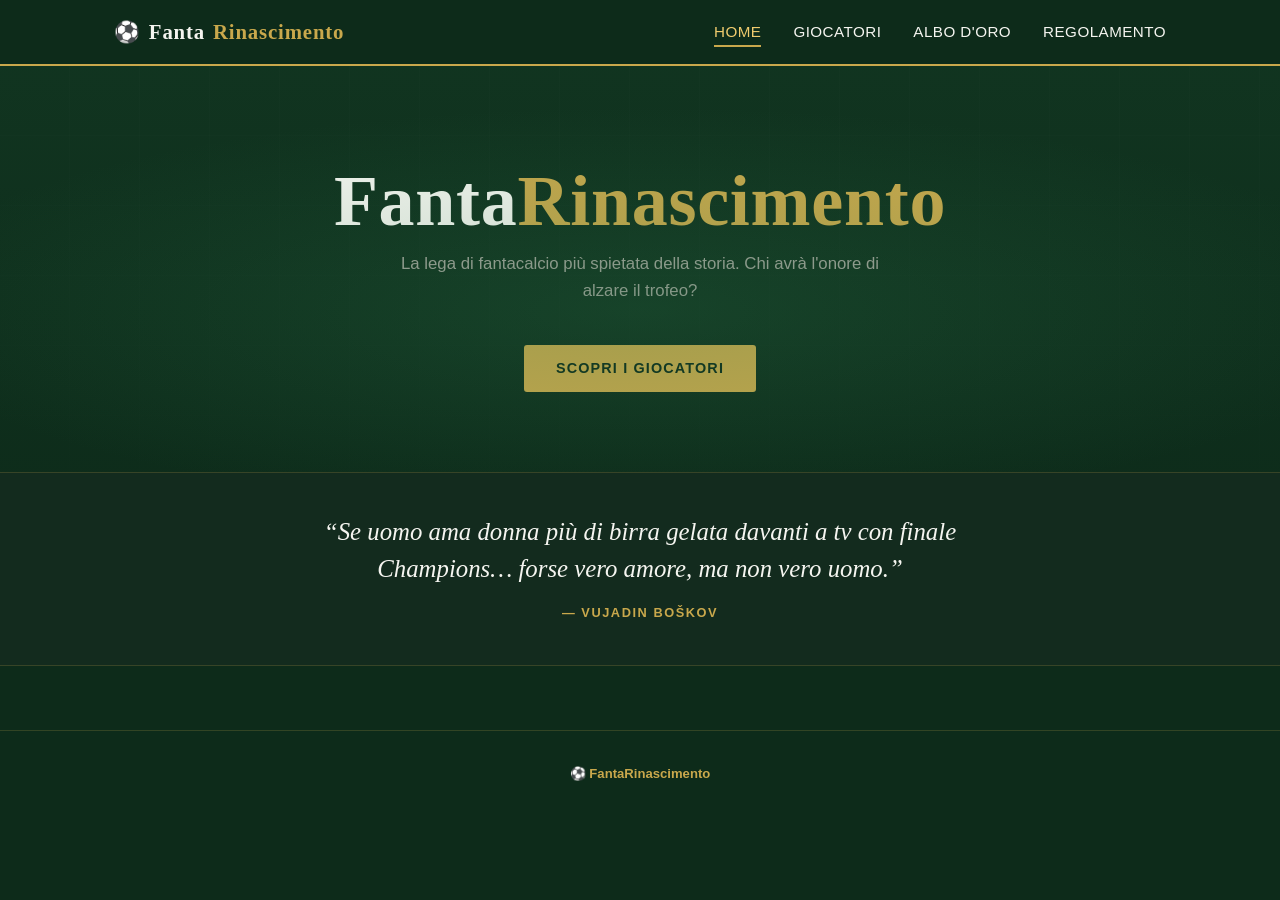
==== index.html @ 8ab82f5c "Correggi nome in FantaRinascimento e uniforma footer Co-Authored-By: Claude Sonnet 4.6 <noreply@anth" ====
<!DOCTYPE html>
<html lang="it">
<head>
  <meta charset="UTF-8" />
  <meta name="viewport" content="width=device-width, initial-scale=1.0" />
  <title>FantaRinascimento – La Lega</title>
  <link rel="icon" type="image/svg+xml" href="favicon.svg" />
  <link rel="stylesheet" href="style.css" />
</head>
<body>

  <!-- NAVBAR -->
  <nav>
    <div class="nav-inner">
      <a class="nav-logo" href="index.html">⚽ <span>Fanta</span>Rinascimento</a>
      <button class="nav-toggle" aria-label="Menu" id="nav-toggle">
        <span></span><span></span><span></span>
      </button>
      <ul class="nav-links" id="nav-links">
        <li><a href="index.html" class="active">Home</a></li>
        <li><a href="giocatori.html">Giocatori</a></li>
        <li><a href="albo-doro.html">Albo d'Oro</a></li>
        <li><a href="regolamento.html">Regolamento</a></li>
      </ul>
    </div>
  </nav>

  <!-- HERO -->
  <section class="hero">
    <h1>Fanta<em>Rinascimento</em></h1>
    <p class="hero-subtitle">La lega di fantacalcio più spietata della storia. Chi avrà l'onore di alzare il trofeo?</p>
    <a href="giocatori.html" class="btn">Scopri i Giocatori</a>
  </section>

  <!-- QUOTE BAR -->
  <div class="stats-bar">
    <div class="section" style="justify-content: center; padding: 2.5rem 2rem;">
      <blockquote class="boskov-quote">
        <p>&#8220;Se uomo ama donna più di birra gelata davanti a tv con finale Champions&#8230; forse vero amore, ma non vero uomo.&#8221;</p>
        <cite>— Vujadin Boškov</cite>
      </blockquote>
    </div>
  </div>

  <!-- FOOTER -->
  <footer>
    <p>⚽ <strong>FantaRinascimento</strong></p>
  </footer>

  <script>
    var t = document.getElementById('nav-toggle');
    var l = document.getElementById('nav-links');
    t.addEventListener('click', function() {
      t.classList.toggle('open');
      l.classList.toggle('open');
    });
  </script>
</body>
</html>
---- style.css ----
/* ===== RESET & BASE ===== */
*, *::before, *::after { box-sizing: border-box; margin: 0; padding: 0; }

:root {
  --green-dark:   #0d2b1a;
  --green-mid:    #1a4a2e;
  --green-light:  #2e7d4f;
  --gold:         #c9a84c;
  --gold-light:   #f0cc6e;
  --white:        #f5f5f0;
  --gray:         #a0a098;
  --card-bg:      #132b1e;
  --font-head:    'Georgia', serif;
  --font-body:    'Helvetica Neue', Arial, sans-serif;
}

html { scroll-behavior: smooth; }

body {
  background-color: var(--green-dark);
  color: var(--white);
  font-family: var(--font-body);
  font-size: 16px;
  line-height: 1.6;
  min-height: 100vh;
}

a { color: var(--gold-light); text-decoration: none; }
a:hover { color: var(--white); }

/* ===== NAVBAR ===== */
nav {
  background: var(--green-dark);
  border-bottom: 2px solid var(--gold);
  position: sticky;
  top: 0;
  z-index: 100;
}

.nav-inner {
  max-width: 1100px;
  margin: 0 auto;
  display: flex;
  align-items: center;
  justify-content: space-between;
  padding: 0 1.5rem;
  height: 64px;
}

.nav-logo {
  font-family: var(--font-head);
  font-size: 1.3rem;
  font-weight: bold;
  color: var(--gold);
  letter-spacing: 0.04em;
  display: flex;
  align-items: center;
  gap: 0.5rem;
}

.nav-logo span { color: var(--white); }
a.nav-logo { text-decoration: none; }

.nav-links { display: flex; gap: 2rem; list-style: none; }

.nav-links a {
  color: var(--white);
  font-size: 0.95rem;
  font-weight: 500;
  letter-spacing: 0.03em;
  text-transform: uppercase;
  padding: 0.3rem 0;
  border-bottom: 2px solid transparent;
  transition: border-color 0.2s, color 0.2s;
}

.nav-links a:hover,
.nav-links a.active {
  color: var(--gold-light);
  border-bottom-color: var(--gold);
}

/* ===== HERO ===== */
.hero {
  background:
    linear-gradient(to bottom, rgba(13,43,26,0.7) 0%, rgba(13,43,26,0.95) 100%),
    repeating-linear-gradient(
      to right,
      transparent 0px, transparent 69px,
      rgba(255,255,255,0.03) 69px, rgba(255,255,255,0.03) 70px
    ),
    repeating-linear-gradient(
      to bottom,
      transparent 0px, transparent 69px,
      rgba(255,255,255,0.03) 69px, rgba(255,255,255,0.03) 70px
    ),
    var(--green-mid);
  text-align: center;
  padding: 6rem 1.5rem 5rem;
  position: relative;
  overflow: hidden;
}

.hero::before {
  content: '';
  position: absolute;
  inset: 0;
  background: radial-gradient(ellipse 60% 50% at 50% 60%, rgba(46,125,79,0.25), transparent);
  pointer-events: none;
}

.hero-badge {
  display: inline-block;
  background: var(--gold);
  color: var(--green-dark);
  font-size: 0.7rem;
  font-weight: 700;
  letter-spacing: 0.15em;
  text-transform: uppercase;
  padding: 0.3rem 1rem;
  border-radius: 2px;
  margin-bottom: 1.2rem;
}

.hero h1 {
  font-family: var(--font-head);
  font-size: clamp(2.4rem, 6vw, 4.5rem);
  font-weight: 700;
  color: var(--white);
  line-height: 1.1;
  letter-spacing: 0.01em;
  margin-bottom: 0.6rem;
}

.hero h1 em {
  font-style: normal;
  color: var(--gold);
}

.hero-subtitle {
  font-size: 1.05rem;
  color: var(--gray);
  max-width: 520px;
  margin: 0 auto 2.5rem;
}

.btn {
  display: inline-block;
  background: var(--gold);
  color: var(--green-dark);
  font-size: 0.9rem;
  font-weight: 700;
  letter-spacing: 0.08em;
  text-transform: uppercase;
  padding: 0.75rem 2rem;
  border-radius: 3px;
  transition: background 0.2s, transform 0.15s;
}
.btn:hover { background: var(--gold-light); color: var(--green-dark); transform: translateY(-2px); }

/* ===== SECTION ===== */
.section { max-width: 1100px; margin: 0 auto; padding: 4rem 1.5rem; }
.section-title {
  font-family: var(--font-head);
  font-size: 1.8rem;
  color: var(--gold);
  margin-bottom: 0.3rem;
}
.section-divider {
  width: 48px; height: 3px;
  background: var(--gold);
  margin-bottom: 2rem;
  border-radius: 2px;
}

/* ===== STATS BAR ===== */
.stats-bar {
  background: var(--card-bg);
  border-top: 1px solid rgba(201,168,76,0.2);
  border-bottom: 1px solid rgba(201,168,76,0.2);
}
.stats-bar .section {
  display: flex;
  justify-content: space-around;
  padding: 2.5rem 1.5rem;
  flex-wrap: wrap;
  gap: 1.5rem;
}
.stat { text-align: center; }
.stat-num {
  font-family: var(--font-head);
  font-size: 2.6rem;
  font-weight: 700;
  color: var(--gold);
  line-height: 1;
}
.stat-label {
  font-size: 0.8rem;
  color: var(--gray);
  text-transform: uppercase;
  letter-spacing: 0.1em;
  margin-top: 0.3rem;
}

/* ===== CARDS GRID ===== */
.cards-grid {
  display: grid;
  grid-template-columns: repeat(auto-fill, minmax(280px, 1fr));
  gap: 1.25rem;
}

.card {
  background: var(--card-bg);
  border: 1px solid rgba(201,168,76,0.15);
  border-radius: 6px;
  padding: 1.5rem;
  transition: border-color 0.2s, transform 0.15s;
}
.card:hover { border-color: var(--gold); transform: translateY(-3px); }
.card-icon { font-size: 2rem; margin-bottom: 0.75rem; }
.card-title { font-family: var(--font-head); font-size: 1.1rem; color: var(--gold-light); margin-bottom: 0.4rem; }
.card-text { font-size: 0.9rem; color: var(--gray); }

/* ===== BOSKOV QUOTE ===== */
.boskov-quote {
  text-align: center;
  max-width: 680px;
  border: none;
}
.boskov-quote p {
  font-family: var(--font-head);
  font-size: clamp(1.15rem, 3vw, 1.55rem);
  font-style: italic;
  color: var(--white);
  line-height: 1.5;
  margin-bottom: 0.75rem;
}
.boskov-quote cite {
  font-size: 0.8rem;
  font-style: normal;
  font-weight: 700;
  letter-spacing: 0.12em;
  text-transform: uppercase;
  color: var(--gold);
}

/* ===== CLASSIFICA TABLE ===== */
.table-wrap { overflow-x: auto; }

table {
  width: 100%;
  border-collapse: collapse;
  font-size: 0.95rem;
}

thead tr {
  background: var(--green-mid);
  border-bottom: 2px solid var(--gold);
}

thead th {
  padding: 0.85rem 1rem;
  text-align: left;
  font-size: 0.75rem;
  font-weight: 700;
  letter-spacing: 0.1em;
  text-transform: uppercase;
  color: var(--gold);
}

tbody tr {
  border-bottom: 1px solid rgba(255,255,255,0.06);
  transition: background 0.15s;
}
tbody tr:hover { background: rgba(46,125,79,0.15); }

tbody td {
  padding: 0.85rem 1rem;
  color: var(--white);
  vertical-align: middle;
}

.rank {
  font-weight: 700;
  font-size: 1.1rem;
  color: var(--gray);
  width: 2rem;
}
.rank-1 { color: var(--gold); }
.rank-2 { color: #c0c0c0; }
.rank-3 { color: #cd7f32; }

.team-name { font-weight: 600; }
.team-owner { font-size: 0.82rem; color: var(--gray); display: block; margin-top: 1px; }

.pts { font-weight: 700; font-size: 1.05rem; color: var(--gold-light); }

.badge-campione {
  background: var(--gold);
  color: var(--green-dark);
  font-size: 0.65rem;
  font-weight: 700;
  letter-spacing: 0.1em;
  text-transform: uppercase;
  padding: 0.2rem 0.5rem;
  border-radius: 2px;
  margin-left: 0.5rem;
}

/* ===== TITOLI IN CARICA ===== */
.titoli-grid {
  display: grid;
  grid-template-columns: repeat(3, 1fr);
  gap: 1.25rem;
  margin-bottom: 4rem;
}

.titolo-card {
  background: linear-gradient(135deg, var(--green-mid), var(--card-bg));
  border: 2px solid var(--gold);
  border-radius: 8px;
  padding: 2.5rem 1.5rem;
  text-align: center;
}

.titolo-icon { font-size: 3.5rem; margin-bottom: 0.5rem; line-height: 1; }
.titolo-logo { width: 80px !important; height: 80px !important; max-width: 80px; max-height: 80px; display: block; margin: 0 auto; object-fit: contain; }

.titolo-label {
  font-size: 0.7rem;
  font-weight: 700;
  letter-spacing: 0.15em;
  text-transform: uppercase;
  color: var(--gold);
  margin-bottom: 0.4rem;
}

.titolo-stagione {
  font-size: 0.75rem;
  color: var(--gray);
  margin-bottom: 0.75rem;
}

.titolo-squadra {
  font-family: var(--font-head);
  font-size: 1.8rem;
  color: var(--white);
  margin-bottom: 0.25rem;
}

.titolo-owner { font-size: 0.95rem; color: var(--gray); }

@media (max-width: 768px) {
  .titoli-grid { grid-template-columns: 1fr; }
}

/* ===== ALBO D'ORO ===== */
.albo-grid {
  display: grid;
  grid-template-columns: repeat(auto-fill, minmax(240px, 1fr));
  gap: 1.25rem;
}

.albo-card {
  background: var(--card-bg);
  border: 1px solid rgba(201,168,76,0.2);
  border-radius: 6px;
  padding: 1.5rem 1.5rem 1.2rem;
  text-align: center;
  transition: border-color 0.2s, transform 0.15s;
}
.albo-card:hover { border-color: var(--gold); transform: translateY(-3px); }

.albo-anno {
  font-size: 0.75rem;
  font-weight: 700;
  letter-spacing: 0.15em;
  text-transform: uppercase;
  color: var(--gray);
  margin-bottom: 0.5rem;
}
.albo-trophy { font-size: 2.2rem; margin-bottom: 0.5rem; }
.albo-squadra {
  font-family: var(--font-head);
  font-size: 1.2rem;
  color: var(--gold);
  margin-bottom: 0.25rem;
}
.albo-owner { font-size: 0.85rem; color: var(--gray); }
.albo-pts { font-size: 0.8rem; color: var(--gold-light); margin-top: 0.4rem; }

.albo-stagione {
  font-family: var(--font-head);
  font-weight: 700;
  color: var(--gold);
  white-space: nowrap;
}

/* ===== GIOCATORI PAGE ===== */
.giocatori-grid {
  display: grid;
  grid-template-columns: repeat(auto-fill, minmax(300px, 1fr));
  gap: 1.5rem;
}

.giocatore-card {
  background: var(--card-bg);
  border: 1px solid rgba(201,168,76,0.15);
  border-radius: 6px;
  overflow: hidden;
  transition: border-color 0.2s, transform 0.15s;
}
.giocatore-card:hover { border-color: var(--gold); transform: translateY(-3px); }

.giocatore-header {
  background: var(--green-mid);
  padding: 1rem 1.25rem;
  display: flex;
  align-items: center;
  gap: 0.75rem;
  border-bottom: 1px solid rgba(201,168,76,0.2);
}

.giocatore-avatar {
  width: 44px; height: 44px;
  background: var(--green-dark);
  border-radius: 50%;
  border: 2px solid var(--gold);
  display: flex;
  align-items: center;
  justify-content: center;
  font-size: 1.3rem;
  flex-shrink: 0;
}

.giocatore-info .name { font-weight: 700; font-size: 1rem; color: var(--white); }
.giocatore-info .squad { font-size: 0.82rem; color: var(--gold-light); margin-top: 1px; }

.giocatore-body {
  padding: 1rem 1.25rem 1.25rem;
}
.giocatore-dal {
  font-size: 0.72rem;
  font-weight: 700;
  letter-spacing: 0.12em;
  text-transform: uppercase;
  color: var(--gold);
  margin-bottom: 0.6rem;
}
.giocatore-desc {
  font-size: 0.88rem;
  color: var(--gray);
  line-height: 1.6;
}

/* ===== PAGE HERO (inner pages) ===== */
.page-hero {
  background: linear-gradient(135deg, var(--green-mid) 0%, var(--green-dark) 100%);
  border-bottom: 2px solid var(--gold);
  padding: 3.5rem 1.5rem 3rem;
  text-align: center;
}
.page-hero h1 {
  font-family: var(--font-head);
  font-size: clamp(2rem, 5vw, 3rem);
  color: var(--gold);
  margin-bottom: 0.4rem;
}
.page-hero p { color: var(--gray); font-size: 1rem; max-width: 500px; margin: 0 auto; }

/* ===== REGOLAMENTO ===== */
.reg-section { max-width: 760px; }

.reg-block { margin-bottom: 3rem; }

.reg-title {
  font-family: var(--font-head);
  font-size: 1.3rem;
  color: var(--gold);
  margin-bottom: 0.3rem;
}

.reg-list {
  list-style: none;
  display: flex;
  flex-direction: column;
  gap: 0.6rem;
}

.reg-list li {
  font-size: 0.95rem;
  color: var(--gray);
  padding-left: 1.2rem;
  position: relative;
  line-height: 1.6;
}

.reg-list li::before {
  content: '—';
  position: absolute;
  left: 0;
  color: var(--green-light);
  font-weight: 700;
}

.reg-list li strong { color: var(--white); }

/* ===== FOOTER ===== */
footer {
  background: var(--green-dark);
  border-top: 1px solid rgba(201,168,76,0.2);
  text-align: center;
  padding: 2rem 1.5rem;
  margin-top: 4rem;
}
footer p { font-size: 0.82rem; color: var(--gray); }
footer strong { color: var(--gold); }

/* ===== HAMBURGER BUTTON ===== */
.nav-toggle {
  display: none;
  flex-direction: column;
  justify-content: center;
  gap: 5px;
  background: none;
  border: none;
  cursor: pointer;
  padding: 0.25rem;
  z-index: 200;
}
.nav-toggle span {
  display: block;
  width: 24px;
  height: 2px;
  background: var(--white);
  border-radius: 2px;
  transition: transform 0.25s, opacity 0.2s;
}
.nav-toggle.open span:nth-child(1) { transform: translateY(7px) rotate(45deg); }
.nav-toggle.open span:nth-child(2) { opacity: 0; }
.nav-toggle.open span:nth-child(3) { transform: translateY(-7px) rotate(-45deg); }

/* ===== RESPONSIVE ===== */
@media (max-width: 768px) {
  /* Navbar */
  .nav-toggle { display: flex; }

  .nav-inner { flex-wrap: wrap; height: auto; padding: 0 1.25rem; }
  .nav-logo { height: 64px; }

  .nav-links {
    display: none;
    flex-direction: column;
    width: 100%;
    gap: 0;
    padding: 0.25rem 0 0.75rem;
    border-top: 1px solid rgba(255,255,255,0.08);
  }
  .nav-links.open { display: flex; }

  .nav-links li { border-bottom: 1px solid rgba(255,255,255,0.06); }
  .nav-links a {
    display: block;
    padding: 0.85rem 0;
    font-size: 1rem;
    border-bottom: none;
  }
  .nav-links a.active { color: var(--gold-light); }

  /* Hero */
  .hero { padding: 4rem 1.25rem 3.5rem; }
  .hero-subtitle { font-size: 0.95rem; }

  /* Sections */
  .section { padding: 2.5rem 1.25rem; }
  .page-hero { padding: 2.5rem 1.25rem 2rem; }

  /* Grids → colonna singola */
  .giocatori-grid,
  .albo-grid,
  .cards-grid {
    grid-template-columns: 1fr;
  }

  /* Footer */
  footer { margin-top: 2rem; }

  /* ---- Tabelle albo-table e stat-table: layout a card su mobile ---- */
  .table-wrap { overflow-x: visible; }

  .albo-table,
  .stat-table { display: block; }

  .albo-table thead,
  .stat-table thead { display: none; }

  .albo-table tbody,
  .stat-table tbody { display: block; }

  .albo-table tr,
  .stat-table tr {
    display: block;
    background: var(--card-bg);
    border: 1px solid rgba(201,168,76,0.2);
    border-radius: 6px;
    padding: 0.75rem 1rem;
    margin-bottom: 0.75rem;
  }

  .albo-table td,
  .stat-table td {
    display: flex;
    justify-content: space-between;
    align-items: center;
    padding: 0.45rem 0;
    border-bottom: 1px solid rgba(255,255,255,0.05);
    font-size: 0.88rem;
  }

  .albo-table td:last-child,
  .stat-table td:last-child { border-bottom: none; }

  .albo-table td::before,
  .stat-table td::before {
    font-size: 0.7rem;
    font-weight: 700;
    text-transform: uppercase;
    letter-spacing: 0.08em;
    color: var(--gold);
    flex-shrink: 0;
    margin-right: 1rem;
  }

  /* Label per albo-table */
  .albo-table td:nth-child(1)::before { content: 'Stagione'; }
  .albo-table td:nth-child(2)::before { content: '🏆 Campionato'; }
  .albo-table td:nth-child(3)::before { content: '⭐ Champions'; }
  .albo-table td:nth-child(4)::before { content: '🥇 Coppa Italia'; }

  /* Label per stat-table */
  .stat-table td:nth-child(1)::before { content: 'Manager'; }
  .stat-table td:nth-child(2)::before { content: '🏆 Camp.'; }
  .stat-table td:nth-child(3)::before { content: '⭐ Champ.'; }
  .stat-table td:nth-child(4)::before { content: '🥇 Coppa'; }
}
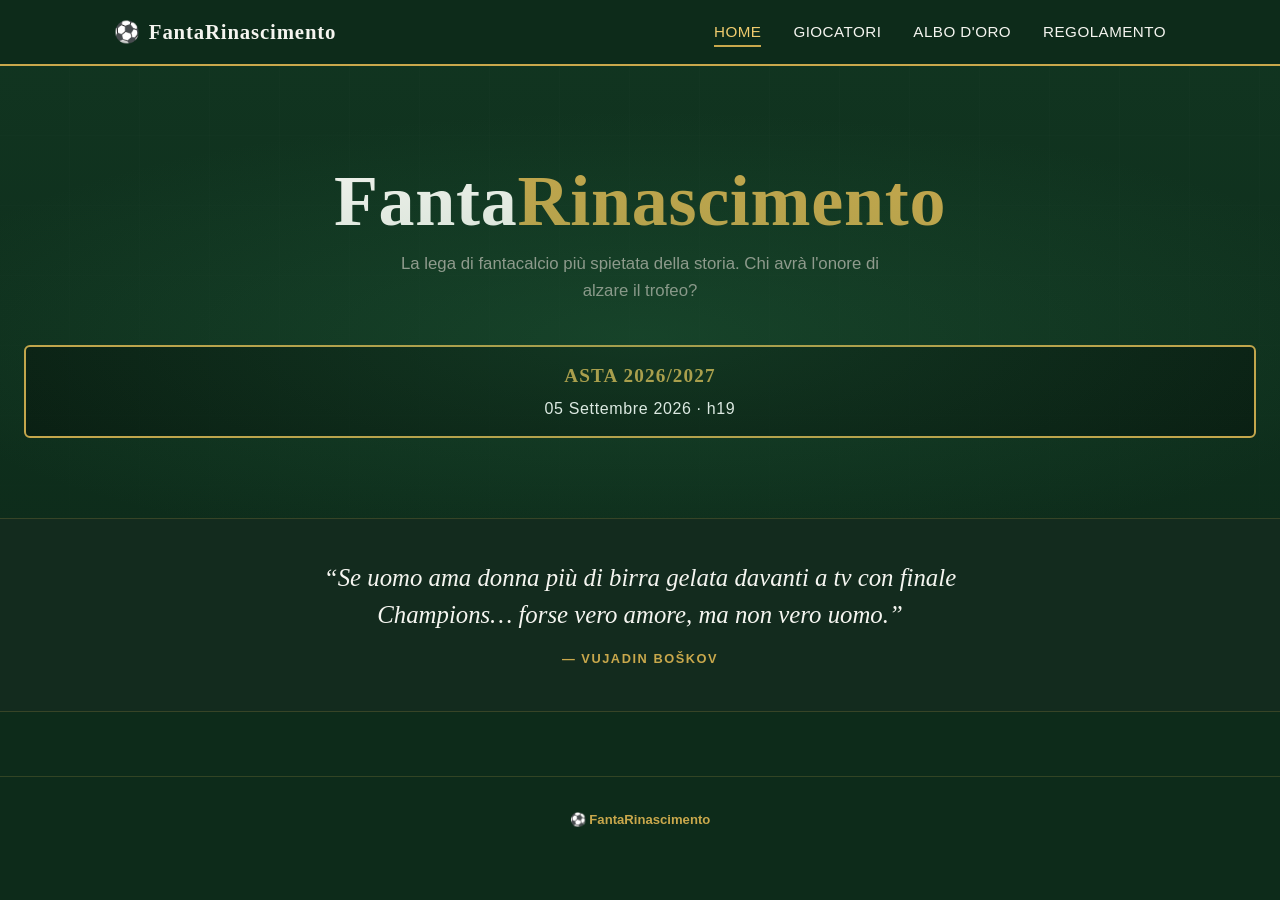
==== commit 2f8bb1bb: "Sostituisce bottone hero con box Asta 2026/2027 in home page Co-Authored-By: Claude Sonnet 4.6 <nore" ====
--- a/index.html
+++ b/index.html
@@ -4,7 +4,7 @@
   <meta charset="UTF-8" />
   <meta name="viewport" content="width=device-width, initial-scale=1.0" />
   <title>FantaRinascimento – La Lega</title>
-  <link rel="icon" type="image/svg+xml" href="favicon.svg" />
+  <link rel="icon" type="image/png" href="favicon.png" />
   <link rel="stylesheet" href="style.css" />
 </head>
 <body>
@@ -12,7 +12,7 @@
   <!-- NAVBAR -->
   <nav>
     <div class="nav-inner">
-      <a class="nav-logo" href="index.html">⚽ <span>Fanta</span>Rinascimento</a>
+      <a class="nav-logo" href="index.html">⚽ <span>FantaRinascimento</span></a>
       <button class="nav-toggle" aria-label="Menu" id="nav-toggle">
         <span></span><span></span><span></span>
       </button>
@@ -29,7 +29,10 @@
   <section class="hero">
     <h1>Fanta<em>Rinascimento</em></h1>
     <p class="hero-subtitle">La lega di fantacalcio più spietata della storia. Chi avrà l'onore di alzare il trofeo?</p>
-    <a href="giocatori.html" class="btn">Scopri i Giocatori</a>
+    <div class="asta-info">
+      <span class="asta-label">Asta 2026/2027</span>
+      <span class="asta-date">05 Settembre 2026 · h19</span>
+    </div>
   </section>
 
   <!-- QUOTE BAR -->
--- a/style.css
+++ b/style.css
@@ -158,6 +158,31 @@
 }
 .btn:hover { background: var(--gold-light); color: var(--green-dark); transform: translateY(-2px); }
 
+.asta-info {
+  display: flex;
+  flex-direction: column;
+  align-items: center;
+  gap: 0.25rem;
+  background: rgba(0,0,0,0.35);
+  border: 2px solid var(--gold);
+  border-radius: 6px;
+  padding: 0.9rem 2.5rem;
+  margin-top: 0.5rem;
+}
+.asta-label {
+  font-family: var(--font-head);
+  font-size: 1.2rem;
+  font-weight: 700;
+  color: var(--gold);
+  letter-spacing: 0.06em;
+  text-transform: uppercase;
+}
+.asta-date {
+  font-size: 1rem;
+  color: #fff;
+  letter-spacing: 0.04em;
+}
+
 /* ===== SECTION ===== */
 .section { max-width: 1100px; margin: 0 auto; padding: 4rem 1.5rem; }
 .section-title {
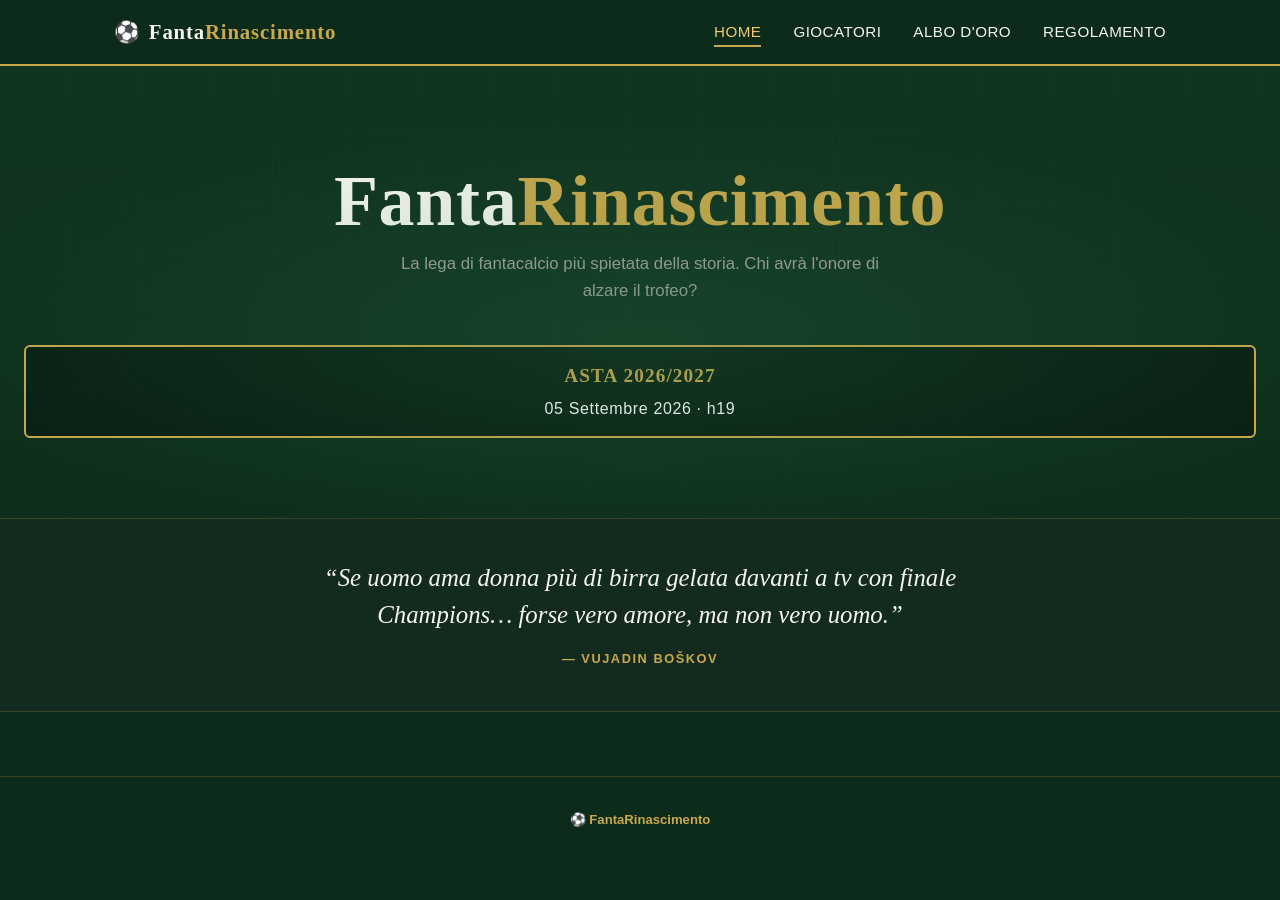
==== commit 476b5496: "Colora Rinascimento in oro nella navbar su tutte le pagine Co-Authored-By: Claude Sonnet 4.6 <norepl" ====
--- a/index.html
+++ b/index.html
@@ -12,7 +12,7 @@
   <!-- NAVBAR -->
   <nav>
     <div class="nav-inner">
-      <a class="nav-logo" href="index.html">⚽ <span>FantaRinascimento</span></a>
+      <a class="nav-logo" href="index.html">⚽ <span>Fanta<em>Rinascimento</em></span></a>
       <button class="nav-toggle" aria-label="Menu" id="nav-toggle">
         <span></span><span></span><span></span>
       </button>
--- a/style.css
+++ b/style.css
@@ -59,6 +59,7 @@
 }
 
 .nav-logo span { color: var(--white); }
+.nav-logo span em { font-style: normal; color: var(--gold); }
 a.nav-logo { text-decoration: none; }
 
 .nav-links { display: flex; gap: 2rem; list-style: none; }
@@ -594,6 +595,7 @@
 
   /* Hero */
   .hero { padding: 4rem 1.25rem 3.5rem; }
+  .hero h1 { font-size: clamp(1.6rem, 8vw, 2.4rem); }
   .hero-subtitle { font-size: 0.95rem; }
 
   /* Sections */
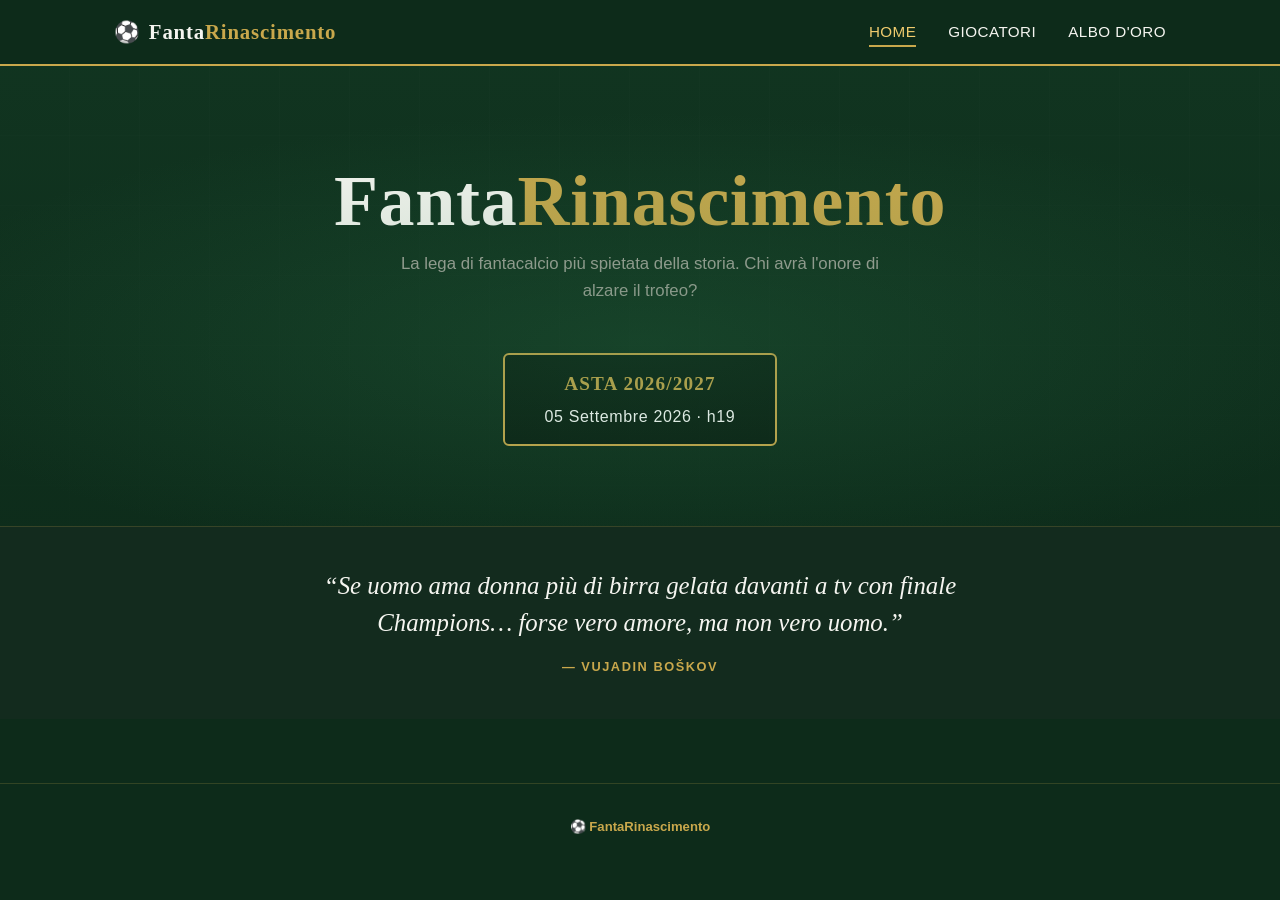
==== commit a1f54ead: "Rimuove pagina Regolamento e aggiunge Francesco DiGiovambattista Co-Authored-By: Claude Sonnet 5 <no" ====
--- a/index.html
+++ b/index.html
@@ -20,7 +20,6 @@
         <li><a href="index.html" class="active">Home</a></li>
         <li><a href="giocatori.html">Giocatori</a></li>
         <li><a href="albo-doro.html">Albo d'Oro</a></li>
-        <li><a href="regolamento.html">Regolamento</a></li>
       </ul>
     </div>
   </nav>
--- a/style.css
+++ b/style.css
@@ -160,7 +160,7 @@
 .btn:hover { background: var(--gold-light); color: var(--green-dark); transform: translateY(-2px); }
 
 .asta-info {
-  display: flex;
+  display: inline-flex;
   flex-direction: column;
   align-items: center;
   gap: 0.25rem;
@@ -203,7 +203,6 @@
 .stats-bar {
   background: var(--card-bg);
   border-top: 1px solid rgba(201,168,76,0.2);
-  border-bottom: 1px solid rgba(201,168,76,0.2);
 }
 .stats-bar .section {
   display: flex;
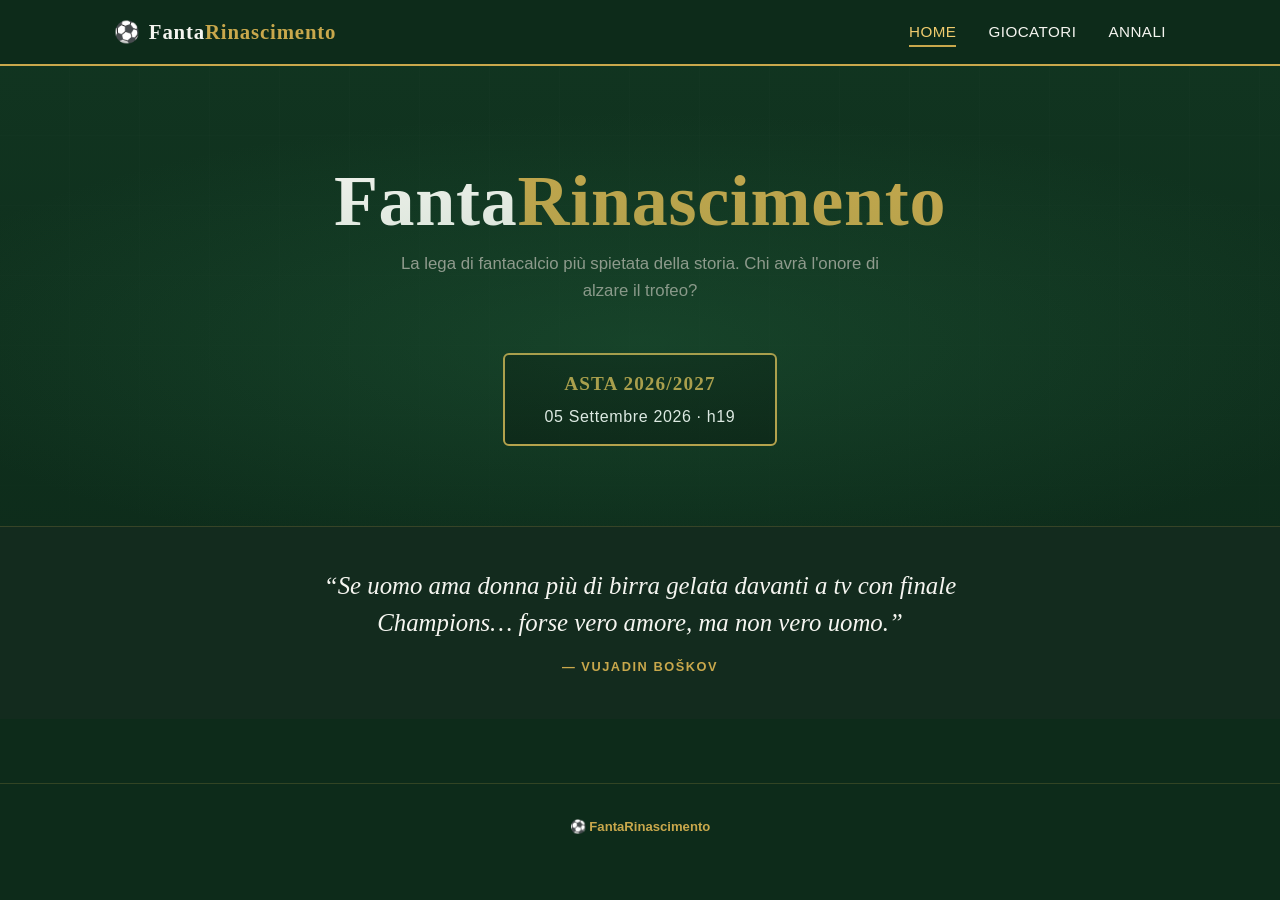
==== commit 9ed31260: "Sostituisce Albo d'Oro con sezione Annali Nuova pagina annali.html con timeline anno per anno: ogni " ====
--- a/index.html
+++ b/index.html
@@ -19,7 +19,7 @@
       <ul class="nav-links" id="nav-links">
         <li><a href="index.html" class="active">Home</a></li>
         <li><a href="giocatori.html">Giocatori</a></li>
-        <li><a href="albo-doro.html">Albo d'Oro</a></li>
+        <li><a href="annali.html">Annali</a></li>
       </ul>
     </div>
   </nav>
--- a/style.css
+++ b/style.css
@@ -305,120 +305,98 @@
   vertical-align: middle;
 }
 
-.rank {
-  font-weight: 700;
-  font-size: 1.1rem;
-  color: var(--gray);
-  width: 2rem;
-}
-.rank-1 { color: var(--gold); }
-.rank-2 { color: #c0c0c0; }
-.rank-3 { color: #cd7f32; }
-
-.team-name { font-weight: 600; }
-.team-owner { font-size: 0.82rem; color: var(--gray); display: block; margin-top: 1px; }
-
-.pts { font-weight: 700; font-size: 1.05rem; color: var(--gold-light); }
-
-.badge-campione {
-  background: var(--gold);
-  color: var(--green-dark);
-  font-size: 0.65rem;
-  font-weight: 700;
-  letter-spacing: 0.1em;
-  text-transform: uppercase;
-  padding: 0.2rem 0.5rem;
-  border-radius: 2px;
-  margin-left: 0.5rem;
-}
-
-/* ===== TITOLI IN CARICA ===== */
-.titoli-grid {
+/* ===== ANNALI ===== */
+.annali-year { margin-bottom: 3.5rem; }
+.annali-year:last-child { margin-bottom: 0; }
+
+.annali-year-header {
+  display: flex;
+  align-items: baseline;
+  gap: 0.75rem;
+  margin-bottom: 1.5rem;
+  padding-bottom: 0.75rem;
+  border-bottom: 1px solid rgba(201,168,76,0.2);
+}
+
+.annali-year-num {
+  font-family: var(--font-head);
+  font-size: 2rem;
+  font-weight: 700;
+  color: var(--gold);
+}
+
+.annali-year-sub {
+  font-size: 0.78rem;
+  font-weight: 700;
+  letter-spacing: 0.12em;
+  text-transform: uppercase;
+  color: var(--gray);
+}
+
+.eventi-list {
+  display: flex;
+  flex-direction: column;
+  gap: 1.25rem;
+}
+
+.evento-card {
+  background: var(--card-bg);
+  border: 1px solid rgba(201,168,76,0.15);
+  border-radius: 6px;
+  overflow: hidden;
   display: grid;
-  grid-template-columns: repeat(3, 1fr);
-  gap: 1.25rem;
-  margin-bottom: 4rem;
-}
-
-.titolo-card {
-  background: linear-gradient(135deg, var(--green-mid), var(--card-bg));
-  border: 2px solid var(--gold);
-  border-radius: 8px;
-  padding: 2.5rem 1.5rem;
+  grid-template-columns: 220px 1fr;
+  transition: border-color 0.2s;
+}
+.evento-card:hover { border-color: var(--gold); }
+
+.evento-foto {
+  background: var(--green-mid);
+  display: flex;
+  align-items: center;
+  justify-content: center;
+  min-height: 160px;
+}
+.evento-foto img {
+  width: 100%;
+  height: 100%;
+  object-fit: cover;
+  display: block;
+}
+.evento-foto-placeholder {
+  color: var(--gray);
+  font-size: 0.8rem;
   text-align: center;
-}
-
-.titolo-icon { font-size: 3.5rem; margin-bottom: 0.5rem; line-height: 1; }
-.titolo-logo { width: 80px !important; height: 80px !important; max-width: 80px; max-height: 80px; display: block; margin: 0 auto; object-fit: contain; }
-
-.titolo-label {
-  font-size: 0.7rem;
-  font-weight: 700;
-  letter-spacing: 0.15em;
+  padding: 1rem;
+  border: 1px dashed rgba(201,168,76,0.3);
+  border-radius: 4px;
+  margin: 1rem;
+}
+
+.evento-body { padding: 1.25rem 1.5rem; }
+.evento-data {
+  font-size: 0.72rem;
+  font-weight: 700;
+  letter-spacing: 0.12em;
   text-transform: uppercase;
   color: var(--gold);
   margin-bottom: 0.4rem;
 }
-
-.titolo-stagione {
-  font-size: 0.75rem;
-  color: var(--gray);
-  margin-bottom: 0.75rem;
-}
-
-.titolo-squadra {
-  font-family: var(--font-head);
-  font-size: 1.8rem;
+.evento-titolo {
+  font-family: var(--font-head);
+  font-size: 1.2rem;
   color: var(--white);
-  margin-bottom: 0.25rem;
-}
-
-.titolo-owner { font-size: 0.95rem; color: var(--gray); }
-
-@media (max-width: 768px) {
-  .titoli-grid { grid-template-columns: 1fr; }
-}
-
-/* ===== ALBO D'ORO ===== */
-.albo-grid {
-  display: grid;
-  grid-template-columns: repeat(auto-fill, minmax(240px, 1fr));
-  gap: 1.25rem;
-}
-
-.albo-card {
-  background: var(--card-bg);
-  border: 1px solid rgba(201,168,76,0.2);
-  border-radius: 6px;
-  padding: 1.5rem 1.5rem 1.2rem;
-  text-align: center;
-  transition: border-color 0.2s, transform 0.15s;
-}
-.albo-card:hover { border-color: var(--gold); transform: translateY(-3px); }
-
-.albo-anno {
-  font-size: 0.75rem;
-  font-weight: 700;
-  letter-spacing: 0.15em;
-  text-transform: uppercase;
-  color: var(--gray);
   margin-bottom: 0.5rem;
 }
-.albo-trophy { font-size: 2.2rem; margin-bottom: 0.5rem; }
-.albo-squadra {
-  font-family: var(--font-head);
-  font-size: 1.2rem;
-  color: var(--gold);
-  margin-bottom: 0.25rem;
-}
-.albo-owner { font-size: 0.85rem; color: var(--gray); }
-.albo-pts { font-size: 0.8rem; color: var(--gold-light); margin-top: 0.4rem; }
-
-.albo-stagione {
-  font-family: var(--font-head);
-  font-weight: 700;
-  color: var(--gold);
-  white-space: nowrap;
+.evento-desc {
+  font-size: 0.92rem;
+  color: var(--gray);
+  line-height: 1.6;
+}
+
+@media (max-width: 640px) {
+  .evento-card { grid-template-columns: 1fr; }
+  .evento-foto { min-height: 140px; }
 }
 
 /* ===== GIOCATORI PAGE ===== */
@@ -459,7 +437,7 @@
 }
 
 .giocatore-info .name { font-weight: 700; font-size: 1rem; color: var(--white); }
-.giocatore-info .squad { font-size: 0.82rem; color: var(--gold-light); margin-top: 1px; }
+.giocatore-info .soprannome { font-size: 0.85rem; font-weight: 700; color: var(--gold); margin-top: 2px; font-style: italic; }
 
 .giocatore-body {
   padding: 1rem 1.25rem 1.25rem;
@@ -603,69 +581,10 @@
 
   /* Grids → colonna singola */
   .giocatori-grid,
-  .albo-grid,
   .cards-grid {
     grid-template-columns: 1fr;
   }
 
   /* Footer */
   footer { margin-top: 2rem; }
-
-  /* ---- Tabelle albo-table e stat-table: layout a card su mobile ---- */
-  .table-wrap { overflow-x: visible; }
-
-  .albo-table,
-  .stat-table { display: block; }
-
-  .albo-table thead,
-  .stat-table thead { display: none; }
-
-  .albo-table tbody,
-  .stat-table tbody { display: block; }
-
-  .albo-table tr,
-  .stat-table tr {
-    display: block;
-    background: var(--card-bg);
-    border: 1px solid rgba(201,168,76,0.2);
-    border-radius: 6px;
-    padding: 0.75rem 1rem;
-    margin-bottom: 0.75rem;
-  }
-
-  .albo-table td,
-  .stat-table td {
-    display: flex;
-    justify-content: space-between;
-    align-items: center;
-    padding: 0.45rem 0;
-    border-bottom: 1px solid rgba(255,255,255,0.05);
-    font-size: 0.88rem;
-  }
-
-  .albo-table td:last-child,
-  .stat-table td:last-child { border-bottom: none; }
-
-  .albo-table td::before,
-  .stat-table td::before {
-    font-size: 0.7rem;
-    font-weight: 700;
-    text-transform: uppercase;
-    letter-spacing: 0.08em;
-    color: var(--gold);
-    flex-shrink: 0;
-    margin-right: 1rem;
-  }
-
-  /* Label per albo-table */
-  .albo-table td:nth-child(1)::before { content: 'Stagione'; }
-  .albo-table td:nth-child(2)::before { content: '🏆 Campionato'; }
-  .albo-table td:nth-child(3)::before { content: '⭐ Champions'; }
-  .albo-table td:nth-child(4)::before { content: '🥇 Coppa Italia'; }
-
-  /* Label per stat-table */
-  .stat-table td:nth-child(1)::before { content: 'Manager'; }
-  .stat-table td:nth-child(2)::before { content: '🏆 Camp.'; }
-  .stat-table td:nth-child(3)::before { content: '⭐ Champ.'; }
-  .stat-table td:nth-child(4)::before { content: '🥇 Coppa'; }
-}
+}
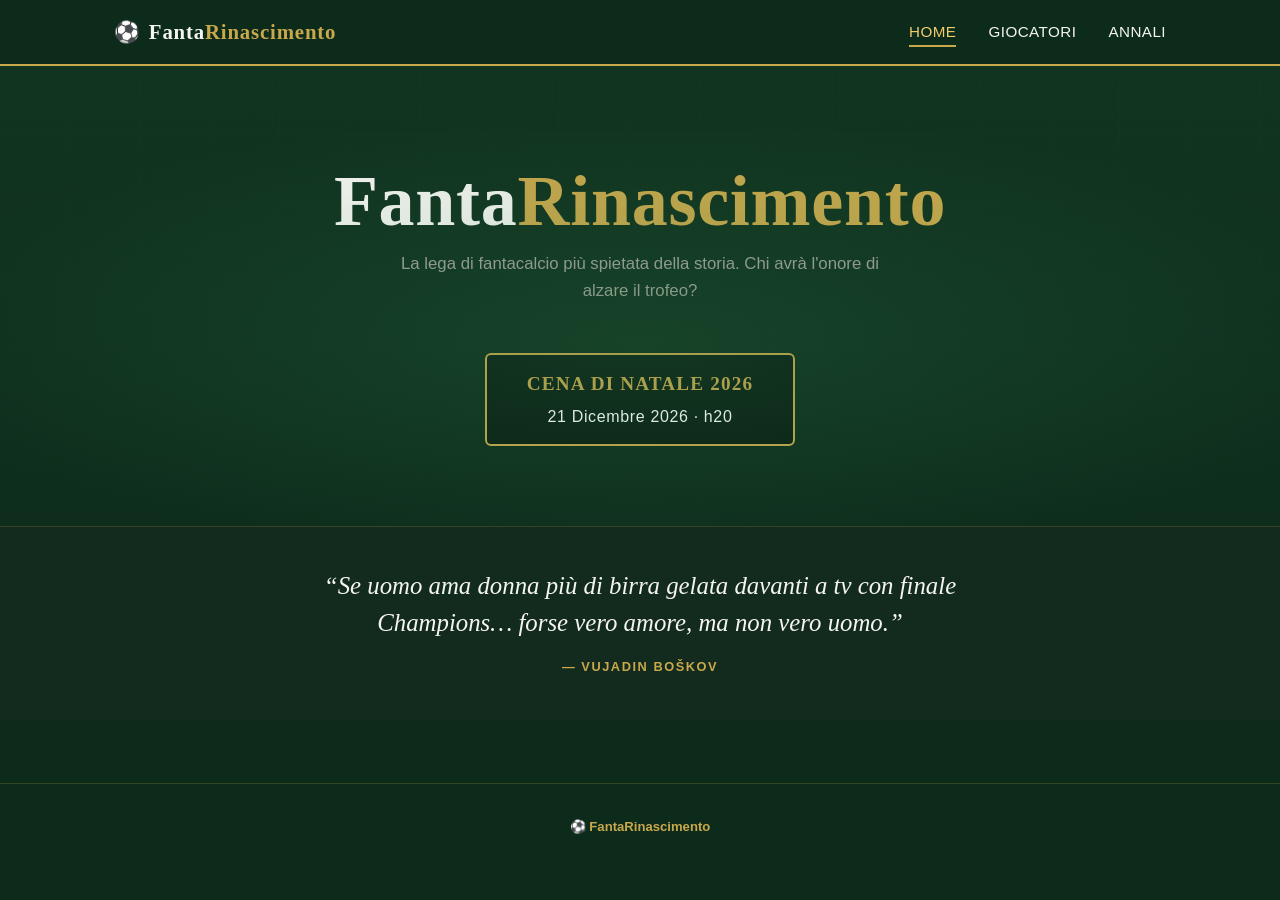
==== commit c74faea3: "Refactoring: cartella img/, pulizia CSS morto, aggiornamenti contenuti - Sposta favicon e loghi da r" ====
--- a/index.html
+++ b/index.html
@@ -4,7 +4,7 @@
   <meta charset="UTF-8" />
   <meta name="viewport" content="width=device-width, initial-scale=1.0" />
   <title>FantaRinascimento – La Lega</title>
-  <link rel="icon" type="image/png" href="favicon.png" />
+  <link rel="icon" type="image/png" href="img/favicon.png" />
   <link rel="stylesheet" href="style.css" />
 </head>
 <body>
@@ -29,8 +29,8 @@
     <h1>Fanta<em>Rinascimento</em></h1>
     <p class="hero-subtitle">La lega di fantacalcio più spietata della storia. Chi avrà l'onore di alzare il trofeo?</p>
     <div class="asta-info">
-      <span class="asta-label">Asta 2026/2027</span>
-      <span class="asta-date">05 Settembre 2026 · h19</span>
+      <span class="asta-label">Cena di Natale 2026</span>
+      <span class="asta-date">21 Dicembre 2026 · h20</span>
     </div>
   </section>
 
--- a/style.css
+++ b/style.css
@@ -110,19 +110,6 @@
   pointer-events: none;
 }
 
-.hero-badge {
-  display: inline-block;
-  background: var(--gold);
-  color: var(--green-dark);
-  font-size: 0.7rem;
-  font-weight: 700;
-  letter-spacing: 0.15em;
-  text-transform: uppercase;
-  padding: 0.3rem 1rem;
-  border-radius: 2px;
-  margin-bottom: 1.2rem;
-}
-
 .hero h1 {
   font-family: var(--font-head);
   font-size: clamp(2.4rem, 6vw, 4.5rem);
@@ -144,20 +131,6 @@
   max-width: 520px;
   margin: 0 auto 2.5rem;
 }
-
-.btn {
-  display: inline-block;
-  background: var(--gold);
-  color: var(--green-dark);
-  font-size: 0.9rem;
-  font-weight: 700;
-  letter-spacing: 0.08em;
-  text-transform: uppercase;
-  padding: 0.75rem 2rem;
-  border-radius: 3px;
-  transition: background 0.2s, transform 0.15s;
-}
-.btn:hover { background: var(--gold-light); color: var(--green-dark); transform: translateY(-2px); }
 
 .asta-info {
   display: inline-flex;
@@ -211,40 +184,6 @@
   flex-wrap: wrap;
   gap: 1.5rem;
 }
-.stat { text-align: center; }
-.stat-num {
-  font-family: var(--font-head);
-  font-size: 2.6rem;
-  font-weight: 700;
-  color: var(--gold);
-  line-height: 1;
-}
-.stat-label {
-  font-size: 0.8rem;
-  color: var(--gray);
-  text-transform: uppercase;
-  letter-spacing: 0.1em;
-  margin-top: 0.3rem;
-}
-
-/* ===== CARDS GRID ===== */
-.cards-grid {
-  display: grid;
-  grid-template-columns: repeat(auto-fill, minmax(280px, 1fr));
-  gap: 1.25rem;
-}
-
-.card {
-  background: var(--card-bg);
-  border: 1px solid rgba(201,168,76,0.15);
-  border-radius: 6px;
-  padding: 1.5rem;
-  transition: border-color 0.2s, transform 0.15s;
-}
-.card:hover { border-color: var(--gold); transform: translateY(-3px); }
-.card-icon { font-size: 2rem; margin-bottom: 0.75rem; }
-.card-title { font-family: var(--font-head); font-size: 1.1rem; color: var(--gold-light); margin-bottom: 0.4rem; }
-.card-text { font-size: 0.9rem; color: var(--gray); }
 
 /* ===== BOSKOV QUOTE ===== */
 .boskov-quote {
@@ -269,135 +208,166 @@
   color: var(--gold);
 }
 
-/* ===== CLASSIFICA TABLE ===== */
-.table-wrap { overflow-x: auto; }
-
-table {
-  width: 100%;
-  border-collapse: collapse;
-  font-size: 0.95rem;
-}
-
-thead tr {
-  background: var(--green-mid);
-  border-bottom: 2px solid var(--gold);
-}
-
-thead th {
-  padding: 0.85rem 1rem;
-  text-align: left;
+/* ===== ANNALI ===== */
+.anni-grid {
+  display: grid;
+  grid-template-columns: repeat(auto-fill, minmax(220px, 1fr));
+  gap: 1.25rem;
+}
+
+.anno-card {
+  background: linear-gradient(135deg, var(--green-mid), var(--card-bg));
+  border: 2px solid var(--gold);
+  border-radius: 8px;
+  padding: 2rem 1.5rem;
+  text-align: center;
+  transition: transform 0.15s, border-color 0.2s;
+}
+.anno-card:hover { transform: translateY(-3px); border-color: var(--gold-light); }
+
+.anno-card-num {
+  display: block;
+  font-family: var(--font-head);
+  font-size: 1.8rem;
+  font-weight: 700;
+  color: var(--white);
+  margin-bottom: 0.3rem;
+}
+.anno-card-sub {
+  display: block;
   font-size: 0.75rem;
   font-weight: 700;
-  letter-spacing: 0.1em;
-  text-transform: uppercase;
-  color: var(--gold);
-}
-
-tbody tr {
-  border-bottom: 1px solid rgba(255,255,255,0.06);
-  transition: background 0.15s;
-}
-tbody tr:hover { background: rgba(46,125,79,0.15); }
-
-tbody td {
-  padding: 0.85rem 1rem;
-  color: var(--white);
-  vertical-align: middle;
-}
-
-/* ===== ANNALI ===== */
-.annali-year { margin-bottom: 3.5rem; }
-.annali-year:last-child { margin-bottom: 0; }
-
-.annali-year-header {
-  display: flex;
-  align-items: baseline;
-  gap: 0.75rem;
-  margin-bottom: 1.5rem;
-  padding-bottom: 0.75rem;
-  border-bottom: 1px solid rgba(201,168,76,0.2);
-}
-
-.annali-year-num {
-  font-family: var(--font-head);
-  font-size: 2rem;
-  font-weight: 700;
-  color: var(--gold);
-}
-
-.annali-year-sub {
-  font-size: 0.78rem;
-  font-weight: 700;
   letter-spacing: 0.12em;
   text-transform: uppercase;
-  color: var(--gray);
-}
-
-.eventi-list {
-  display: flex;
-  flex-direction: column;
-  gap: 1.25rem;
-}
-
-.evento-card {
+  color: var(--gold);
+}
+
+/* ---- Foto stagione ---- */
+.stagione-foto-frame {
+  aspect-ratio: 21 / 9;
   background: var(--card-bg);
   border: 1px solid rgba(201,168,76,0.15);
-  border-radius: 6px;
+  border-radius: 8px;
   overflow: hidden;
-  display: grid;
-  grid-template-columns: 220px 1fr;
-  transition: border-color 0.2s;
-}
-.evento-card:hover { border-color: var(--gold); }
-
-.evento-foto {
-  background: var(--green-mid);
   display: flex;
   align-items: center;
   justify-content: center;
-  min-height: 160px;
-}
-.evento-foto img {
+}
+.stagione-foto-frame img {
   width: 100%;
   height: 100%;
   object-fit: cover;
   display: block;
 }
-.evento-foto-placeholder {
-  color: var(--gray);
-  font-size: 0.8rem;
+.stagione-foto-placeholder {
+  color: var(--gray);
+  font-size: 0.9rem;
   text-align: center;
   padding: 1rem;
   border: 1px dashed rgba(201,168,76,0.3);
   border-radius: 4px;
-  margin: 1rem;
-}
-
-.evento-body { padding: 1.25rem 1.5rem; }
-.evento-data {
-  font-size: 0.72rem;
+  margin: 1.5rem;
+}
+
+/* ---- Vincitori ---- */
+.vincitori-grid {
+  display: grid;
+  grid-template-columns: repeat(4, 1fr);
+  gap: 1.25rem;
+}
+
+.vincitore-card {
+  background: var(--card-bg);
+  border: 1px solid rgba(201,168,76,0.15);
+  border-radius: 8px;
+  padding: 2rem 1.5rem;
+  text-align: center;
+}
+
+.vincitore-logo { display: block; margin: 0 auto 0.75rem; object-fit: contain; }
+.vincitore-emoji { font-size: 2.4rem; line-height: 1; margin-bottom: 0.75rem; }
+
+.vincitore-label {
+  font-size: 0.7rem;
   font-weight: 700;
   letter-spacing: 0.12em;
   text-transform: uppercase;
   color: var(--gold);
-  margin-bottom: 0.4rem;
-}
-.evento-titolo {
-  font-family: var(--font-head);
-  font-size: 1.2rem;
+  margin-bottom: 0.5rem;
+}
+
+.vincitore-tbd {
+  font-family: var(--font-head);
+  font-size: 1.4rem;
+  color: var(--gray);
+}
+.vincitore-squadra {
+  font-family: var(--font-head);
+  font-size: 1.4rem;
   color: var(--white);
-  margin-bottom: 0.5rem;
-}
-.evento-desc {
-  font-size: 0.92rem;
-  color: var(--gray);
+}
+.vincitore-owner { font-size: 0.85rem; color: var(--gray); margin-top: 0.15rem; }
+
+/* ---- Partecipanti ---- */
+.partecipanti-grid {
+  display: grid;
+  grid-template-columns: repeat(auto-fill, minmax(160px, 1fr));
+  gap: 1rem;
+}
+
+.partecipante-card {
+  background: var(--card-bg);
+  border: 1px solid rgba(201,168,76,0.15);
+  border-radius: 6px;
+  padding: 1.25rem 1rem;
+  text-align: center;
+  transition: border-color 0.2s, transform 0.15s;
+}
+.partecipante-card:hover { border-color: var(--gold); transform: translateY(-3px); }
+
+.partecipante-avatar {
+  width: 44px; height: 44px;
+  background: var(--green-mid);
+  border-radius: 50%;
+  border: 2px solid var(--gold);
+  display: flex;
+  align-items: center;
+  justify-content: center;
+  font-size: 1.3rem;
+  margin: 0 auto 0.6rem;
+}
+
+.partecipante-nome { font-weight: 700; font-size: 0.9rem; color: var(--white); }
+.partecipante-manager { font-size: 0.78rem; color: var(--gray); margin-top: 0.2rem; }
+
+@media (max-width: 768px) {
+  .vincitori-grid { grid-template-columns: repeat(2, 1fr); }
+}
+@media (max-width: 480px) {
+  .vincitori-grid { grid-template-columns: 1fr; }
+}
+
+.eventi-lista {
+  list-style: none;
+  display: flex;
+  flex-direction: column;
+  gap: 0.75rem;
+}
+.eventi-lista li {
+  font-size: 0.95rem;
+  color: var(--gray);
+  padding-left: 1.2rem;
+  position: relative;
   line-height: 1.6;
 }
-
-@media (max-width: 640px) {
-  .evento-card { grid-template-columns: 1fr; }
-  .evento-foto { min-height: 140px; }
-}
+.eventi-lista li::before {
+  content: '—';
+  position: absolute;
+  left: 0;
+  color: var(--green-light);
+  font-weight: 700;
+}
+.eventi-lista li strong { color: var(--white); }
 
 /* ===== GIOCATORI PAGE ===== */
 .giocatori-grid {
@@ -471,42 +441,25 @@
 }
 .page-hero p { color: var(--gray); font-size: 1rem; max-width: 500px; margin: 0 auto; }
 
-/* ===== REGOLAMENTO ===== */
-.reg-section { max-width: 760px; }
-
-.reg-block { margin-bottom: 3rem; }
-
-.reg-title {
-  font-family: var(--font-head);
-  font-size: 1.3rem;
-  color: var(--gold);
+.page-hero-kicker {
+  font-size: 0.85rem;
+  font-weight: 700;
+  letter-spacing: 0.15em;
+  text-transform: uppercase;
+  color: var(--gray);
   margin-bottom: 0.3rem;
 }
 
-.reg-list {
-  list-style: none;
-  display: flex;
-  flex-direction: column;
-  gap: 0.6rem;
-}
-
-.reg-list li {
-  font-size: 0.95rem;
-  color: var(--gray);
-  padding-left: 1.2rem;
-  position: relative;
-  line-height: 1.6;
-}
-
-.reg-list li::before {
-  content: '—';
-  position: absolute;
-  left: 0;
-  color: var(--green-light);
-  font-weight: 700;
-}
-
-.reg-list li strong { color: var(--white); }
+.page-hero-back {
+  display: inline-block;
+  font-size: 0.8rem;
+  font-weight: 700;
+  letter-spacing: 0.08em;
+  text-transform: uppercase;
+  color: var(--gray);
+  margin-bottom: 1rem;
+}
+.page-hero-back:hover { color: var(--gold-light); }
 
 /* ===== FOOTER ===== */
 footer {
@@ -580,8 +533,7 @@
   .page-hero { padding: 2.5rem 1.25rem 2rem; }
 
   /* Grids → colonna singola */
-  .giocatori-grid,
-  .cards-grid {
+  .giocatori-grid {
     grid-template-columns: 1fr;
   }
 
